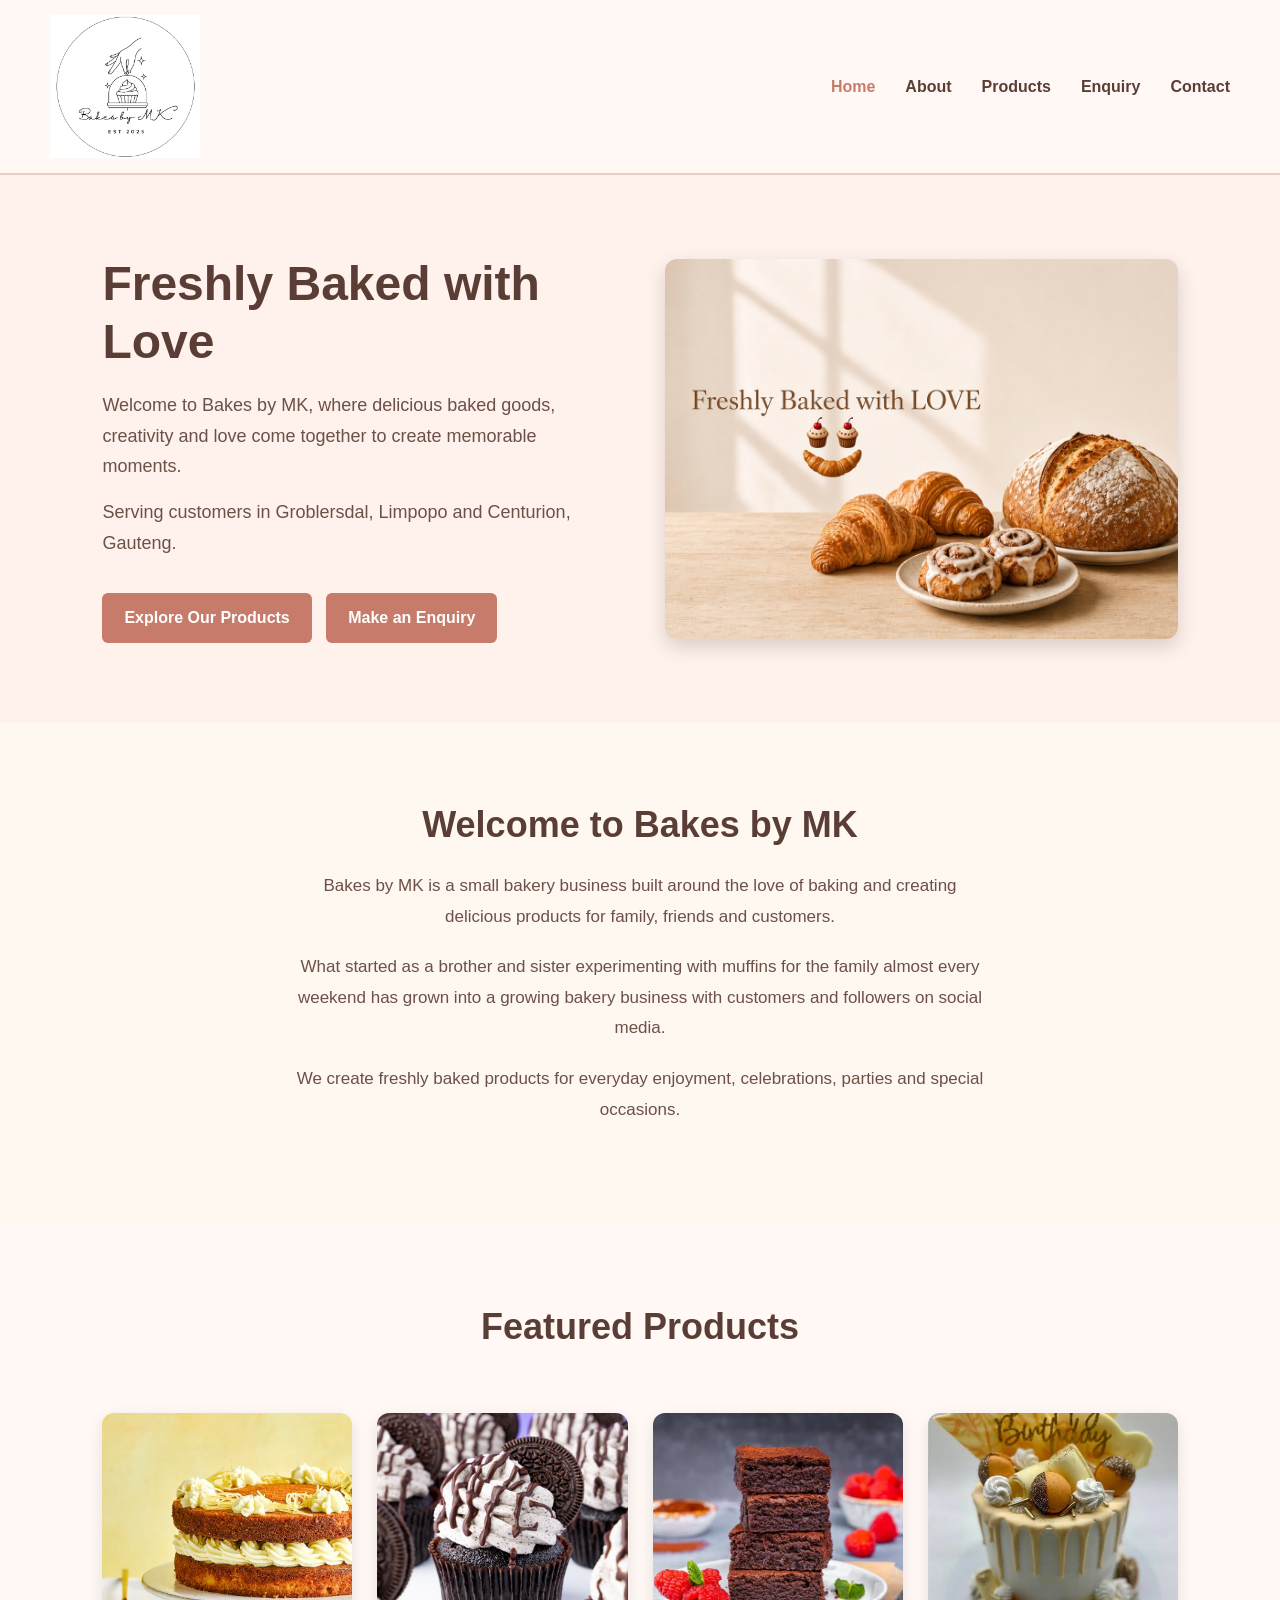
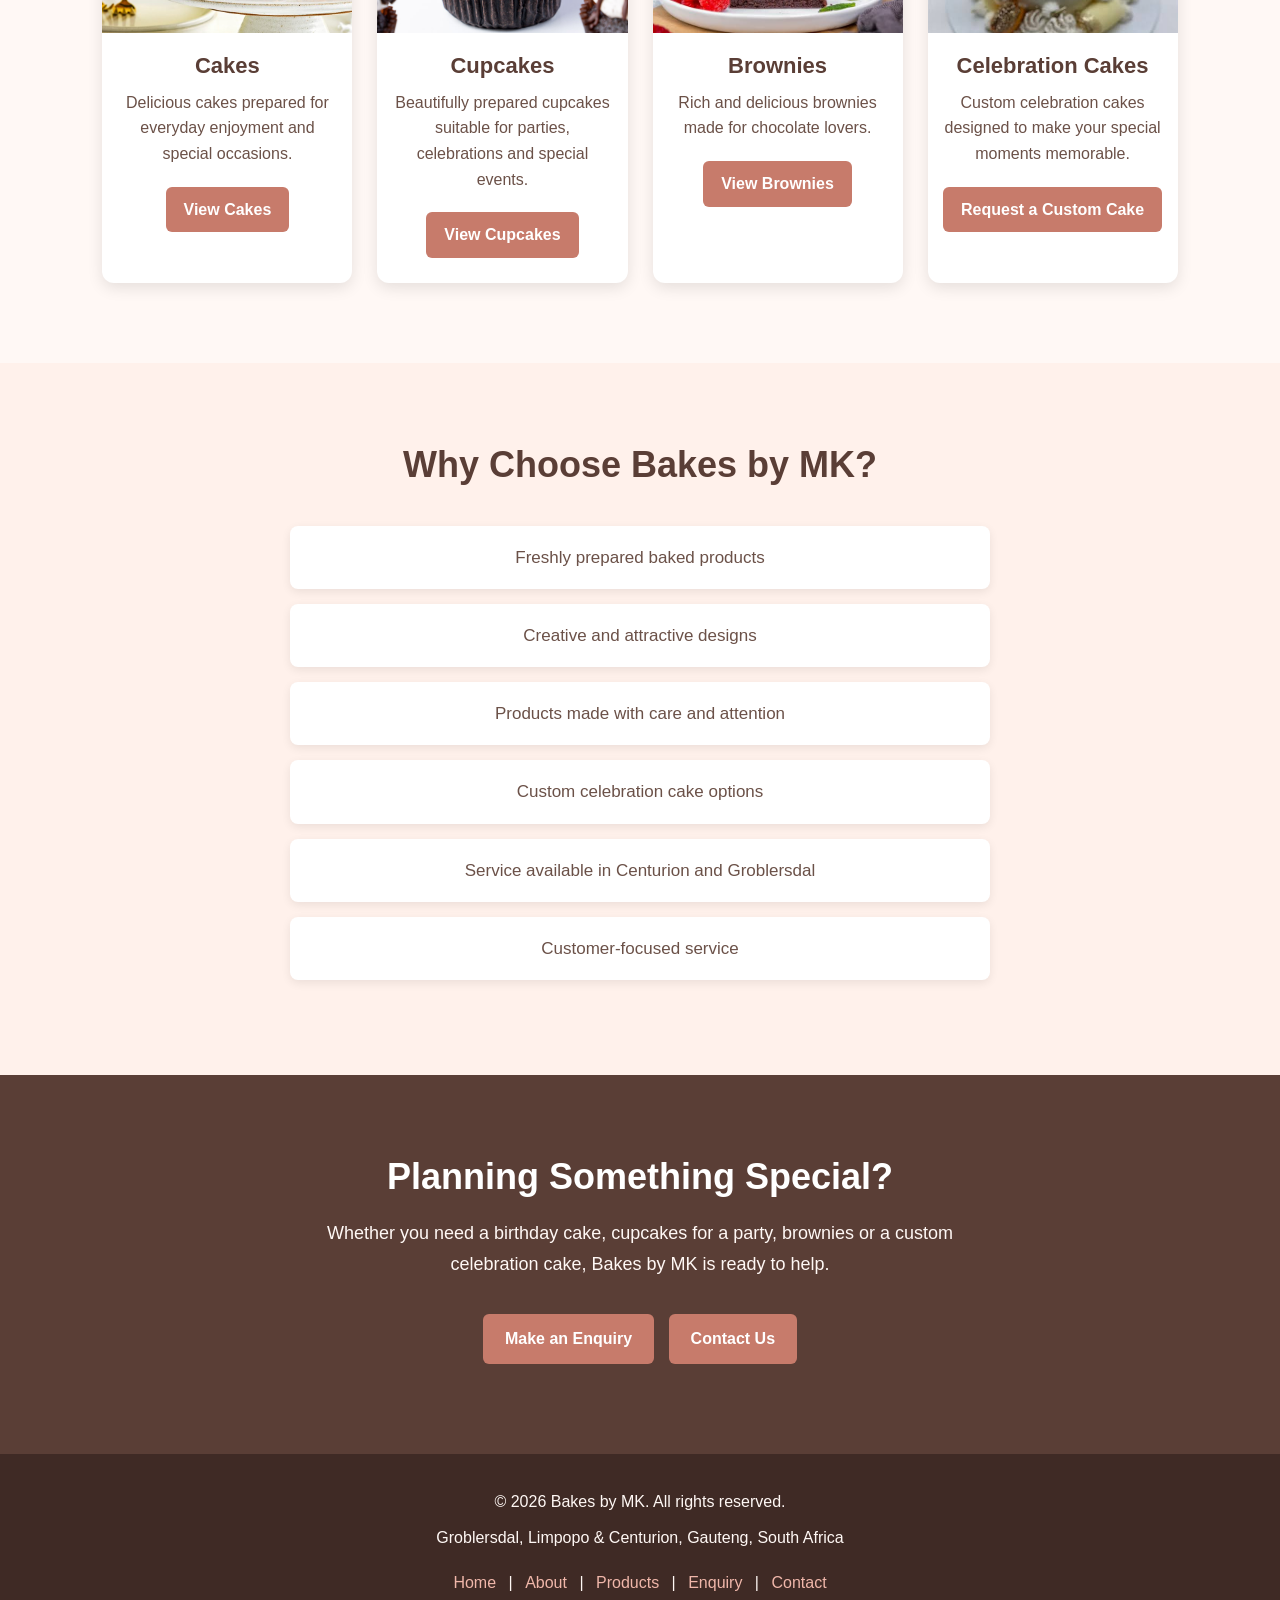
==== index.html @ 14712691 "Complete Part 2 CSS responsive design and documentation" ====
<!DOCTYPE html>
<html lang="en">
<head>
    <meta charset="UTF-8">
    <meta name="viewport" content="width=device-width, initial-scale=1.0">

    <meta name="description"
          content="Bakes by MK - Freshly baked cakes, cupcakes, brownies, pastries and custom celebration cakes in Centurion and Groblersdal, South Africa.">

    <meta name="keywords"
          content="Bakes by MK, bakery, cakes, cupcakes, brownies, pastries, celebration cakes, Centurion, Groblersdal">

    <meta name="author" content="Tshephang Matsepe">

    <title>Bakes by MK | Home</title>

    <link rel="stylesheet" href="css/style.css">
</head>

<body>

    <!-- Header -->
    <header>

        <!-- Business Logo -->
        <div class="logo">
            <a href="index.html">
                <img src="images/logo.png"
                     alt="Bakes by MK bakery logo"
                     width="150">
            </a>
        </div>

        <!-- Website Navigation -->
        <nav aria-label="Main navigation">
            <ul>
                <li><a href="index.html">Home</a></li>
                <li><a href="about.html">About</a></li>
                <li><a href="products.html">Products</a></li>
                <li><a href="enquiry.html">Enquiry</a></li>
                <li><a href="contact.html">Contact</a></li>
            </ul>
        </nav>

    </header>


    <!-- Main Content -->
    <main>

        <!-- Hero Section -->
        <section id="hero">

            <div class="hero-content">

                <h1>Freshly Baked with Love</h1>

                <p>
                    Welcome to Bakes by MK, where delicious baked goods,
                    creativity and love come together to create memorable
                    moments.
                </p>

                <p>
                    Serving customers in Groblersdal, Limpopo and
                    Centurion, Gauteng.
                </p>

                <a href="products.html">Explore Our Products</a>

                <a href="enquiry.html">Make an Enquiry</a>

            </div>

            <div class="hero-image">

               <picture>
    <source
        srcset="images/hero-bakery.jpg"
        media="(max-width: 600px)">
    <source
        srcset="images/hero-bakery.jpg"
        media="(max-width: 900px)">
    <img
        src="images/hero-bakery.jpg"
        alt="Freshly baked Bakes by MK bakery products">
</picture>
                     

            </div>

        </section>


        <!-- Introduction Section -->
        <section id="introduction">

            <h2>Welcome to Bakes by MK</h2>

            <p>
                Bakes by MK is a small bakery business built around the
                love of baking and creating delicious products for
                family, friends and customers.
            </p>

            <p>
                What started as a brother and sister experimenting with
                muffins for the family almost every weekend has grown
                into a growing bakery business with customers and
                followers on social media.
            </p>

            <p>
                We create freshly baked products for everyday enjoyment,
                celebrations, parties and special occasions.
            </p>

        </section>


        <!-- Featured Products -->
        <section id="featured-products">

            <h2>Featured Products</h2>

            <article>
                <img src="images/cakes.jpg"
                     alt="Freshly baked cakes">

                <h3>Cakes</h3>

                <p>
                    Delicious cakes prepared for everyday enjoyment
                    and special occasions.
                </p>

                <a href="products.html">View Cakes</a>
            </article>


            <article>
                <img src="images/cupcakes.jpg"
                     alt="Decorated cupcakes">

                <h3>Cupcakes</h3>

                <p>
                    Beautifully prepared cupcakes suitable for parties,
                    celebrations and special events.
                </p>

                <a href="products.html">View Cupcakes</a>
            </article>


            <article>
                <img src="images/brownies.jpg"
                     alt="Freshly baked brownies">

                <h3>Brownies</h3>

                <p>
                    Rich and delicious brownies made for chocolate
                    lovers.
                </p>

                <a href="products.html">View Brownies</a>
            </article>


            <article>
                <img src="images/celebration-cakes.jpg"
                     alt="Custom celebration cake">

                <h3>Celebration Cakes</h3>

                <p>
                    Custom celebration cakes designed to make your
                    special moments memorable.
                </p>

                <a href="enquiry.html">Request a Custom Cake</a>
            </article>

        </section>


        <!-- Why Choose Us -->
        <section id="why-choose-us">

            <h2>Why Choose Bakes by MK?</h2>

            <ul>
                <li>Freshly prepared baked products</li>
                <li>Creative and attractive designs</li>
                <li>Products made with care and attention</li>
                <li>Custom celebration cake options</li>
                <li>Service available in Centurion and Groblersdal</li>
                <li>Customer-focused service</li>
            </ul>

        </section>


        <!-- Call to Action -->
        <section id="call-to-action">

            <h2>Planning Something Special?</h2>

            <p>
                Whether you need a birthday cake, cupcakes for a party,
                brownies or a custom celebration cake, Bakes by MK is
                ready to help.
            </p>

            <a href="enquiry.html">Make an Enquiry</a>

            <a href="contact.html">Contact Us</a>

        </section>

    </main>


    <!-- Footer -->
    <footer>

        <p>
            &copy; 2026 Bakes by MK. All rights reserved.
        </p>

        <p>
            Groblersdal, Limpopo &amp; Centurion, Gauteng, South Africa
        </p>

        <nav aria-label="Footer navigation">
            <a href="index.html">Home</a> |
            <a href="about.html">About</a> |
            <a href="products.html">Products</a> |
            <a href="enquiry.html">Enquiry</a> |
            <a href="contact.html">Contact</a>
        </nav>

    </footer>


    <script src="js/script.js"></script>

</body>
</html>
---- css/style.css ----
/* ========================================
   WEDE5020-POE - BakesByMK Bakery
   Part 2: External CSS Stylesheet
   ======================================== */

/*  CSS RESET */
* {
    margin: 0;
    padding: 0;
    box-sizing: border-box;
}

/*  ROOT COLOUR VARIABLES  */
:root {
    --primary-colour: #8B4513;
    --secondary-colour: #D2691E;
    --accent-colour: #F4A460;
    --light-colour: #FFF8F0;
    --dark-colour: #3E2723;
    --white: #FFFFFF;
    --text-colour: #333333;
    --shadow: 0 0.25rem 0.75rem rgba(0, 0, 0, 0.15);
}

/*  BASE STYLES*/
html {
    scroll-behavior: smooth;
    font-size: 100%;
}


body {
    font-family: Arial, Helvetica, sans-serif;
    font-size: 1rem;
    line-height: 1.6;
    color: var(--text-colour);
    background-color: var(--light-colour);
}

/*  RESPONSIVE IMAGES */
img {
    max-width: 100%;
    height: auto;
    display: block;
}

/* TYPOGRAPHY  */
h1,
h2,
h3 {
    color: var(--dark-colour);
    line-height: 1.2;
    margin-bottom: 1rem;
}

h1 {
    font-size: 2.5rem;
}

h2 {
    font-size: 2rem;
}

h3 {
    font-size: 1.4rem;
}

p {
    margin-bottom: 1rem;
}

a {
    color: var(--primary-colour);
    text-decoration: none;
}

a:hover,
a:focus {
    color: var(--secondary-colour);
    text-decoration: underline;
}

/* ACCESSIBILITY*/
a:focus,
button:focus,
input:focus,
textarea:focus,
select:focus {
    outline: 0.2rem solid var(--accent-colour);
    outline-offset: 0.2rem;
}
/* =========================================
   HEADER AND NAVIGATION
   ========================================= */

header {
    display: flex;
    align-items: center;
    justify-content: space-between;
    padding: 0.9375rem 3.125rem;
    background-color: #fff8f5;
    border-bottom: 2px solid #e8cfc5;
    position: sticky;
    top: 0;
    z-index: 1000;
}

/* Logo */
.logo img {
    display: block;
    width: 150px;
    height: auto;
}

/* Navigation */
header nav ul {
    display: flex;
    align-items: center;
    gap: 30px;
    list-style: none;
    margin: 0;
    padding: 0;
}

header nav a {
    text-decoration: none;
    color: #5a3e36;
    font-weight: 600;
    font-size: 1rem;
    transition: color 0.3s ease;
}

header nav a:hover {
    color: #c77b6b;
}
header nav a:active {
    color: #a95f50;
}

/* Current page */
header nav a[href="index.html"] {
    color: #c77b6b;
}
/* =========================================
   HERO SECTION
   ========================================= */

#hero {
    display: flex;
    align-items: center;
    justify-content: space-between;
    gap: 50px;
    padding: 80px 8%;
    background-color: #fff1eb;
    min-height: 500px;
}

.hero-content {
    flex: 1;
    max-width: 600px;
}

.hero-content h1 {
    margin-bottom: 20px;
    font-size: 48px;
    color: #5a3e36;
}

.hero-content p {
    margin-bottom: 15px;
    font-size: 18px;
    line-height: 1.7;
    color: #6b5148;
}

.hero-content a {
    display: inline-block;
    margin-top: 20px;
    margin-right: 10px;
    padding: 12px 22px;
    background-color: #c77b6b;
    color: white;
    text-decoration: none;
    font-weight: 600;
    border-radius: 6px;
    transition: background-color 0.3s ease;
}

.hero-content a:hover {
    background-color: #a95f50;
}
.hero-content a:active {
    transform: translateY(1px);
}

.hero-image {
    flex: 1;
    text-align: center;
}

.hero-image img {
    width: 100%;
    max-width: 550px;
    height: 380px;
    object-fit: cover;
    border-radius: 12px;
    box-shadow: 0 8px 20px rgba(0, 0, 0, 0.15);
}
/* =========================================
   INTRODUCTION SECTION
   ========================================= */

#introduction {
    max-width: 900px;
    margin: 0 auto;
    padding: 80px 8%;
    text-align: center;
}

#introduction h2 {
    margin-bottom: 25px;
    font-size: 36px;
    color: #5a3e36;
}

#introduction p {
    margin-bottom: 20px;
    font-size: 17px;
    line-height: 1.8;
    color: #6b5148;
}
/* =========================================
   FEATURED PRODUCTS
   ========================================= */

#featured-products {
    padding: 80px 8%;
    background-color: #fff8f5;
}

#featured-products h2 {
    text-align: center;
    margin-bottom: 40px;
    font-size: 36px;
    color: #5a3e36;
}

#featured-products {
    display: grid;
    grid-template-columns: repeat(4, 1fr);
    gap: 25px;
}

#featured-products h2 {
    grid-column: 1 / -1;
}

#featured-products article {
    background-color: white;
    border-radius: 12px;
    overflow: hidden;
    padding-bottom: 25px;
    text-align: center;
    box-shadow: 0 5px 15px rgba(0, 0, 0, 0.1);
}

#featured-products article img {
    width: 100%;
    height: 220px;
    object-fit: cover;
}

#featured-products article h3 {
    margin: 20px 15px 10px;
    font-size: 22px;
    color: #5a3e36;
}

#featured-products article p {
    margin: 0 15px 20px;
    line-height: 1.6;
    color: #6b5148;
}

#featured-products article a {
    display: inline-block;
    padding: 10px 18px;
    background-color: #c77b6b;
    color: white;
    text-decoration: none;
    border-radius: 6px;
    font-weight: 600;
}

#featured-products article a:hover {
    background-color: #a95f50;
}
/* =========================================
   WHY CHOOSE US
   ========================================= */

#why-choose-us {
    padding: 80px 8%;
    text-align: center;
    background-color: #fff1eb;
}

#why-choose-us h2 {
    margin-bottom: 40px;
    font-size: 36px;
    color: #5a3e36;
}

#why-choose-us ul {
    max-width: 700px;
    margin: 0 auto;
    padding: 0;
    list-style: none;
}

#why-choose-us li {
    margin-bottom: 15px;
    padding: 18px 25px;
    background-color: white;
    border-radius: 8px;
    font-size: 17px;
    color: #6b5148;
    box-shadow: 0 3px 10px rgba(0, 0, 0, 0.08);
}
/* =========================================
   CALL TO ACTION
   ========================================= */

#call-to-action {
    padding: 80px 8%;
    text-align: center;
    background-color: #5a3e36;
}

#call-to-action h2 {
    margin-bottom: 20px;
    font-size: 36px;
    color: white;
}

#call-to-action p {
    max-width: 700px;
    margin: 0 auto 25px;
    font-size: 18px;
    line-height: 1.7;
    color: #fff8f5;
}

#call-to-action a {
    display: inline-block;
    margin: 10px 5px;
    padding: 12px 22px;
    background-color: #c77b6b;
    color: white;
    text-decoration: none;
    font-weight: 600;
    border-radius: 6px;
    transition: background-color 0.3s ease;
}

#call-to-action a:hover {
    background-color: #fff8f5;
    color: #5a3e36;
}
#call-to-action a:active {
    transform: translateY(1px);
}
/* =========================================
   FOOTER
   ========================================= */

footer {
    padding: 35px 8%;
    text-align: center;
    background-color: #3f2a25;
    color: #fff8f5;
}

footer p {
    margin-bottom: 10px;
    line-height: 1.6;
}

footer nav {
    margin-top: 20px;
}

footer nav a {
    color: #f0b7aa;
    text-decoration: none;
    margin: 0 8px;
    font-weight: 500;
}

footer nav a:hover {
    color: white;
    text-decoration: underline;
}
/* =========================================
   RESPONSIVE DESIGN
   ========================================= */

@media (max-width: 900px) {

    /* Header */
    header {
        flex-direction: column;
        padding: 20px;
    }

    header nav ul {
        flex-wrap: wrap;
        justify-content: center;
        gap: 15px;
        margin-top: 20px;
    }

    /* Hero */
    #hero {
        flex-direction: column;
        text-align: center;
        padding: 60px 8%;
    }

    .hero-content {
        max-width: 100%;
    }

    .hero-content h1 {
        font-size: 38px;
    }

    .hero-image img {
        height: auto;
    }

    /* Featured Products */
    #featured-products {
        grid-template-columns: repeat(2, 1fr);
    }
}


@media (max-width: 600px) {

    /* Header Navigation */
    header nav ul {
        flex-direction: column;
        gap: 12px;
    }

    /* Hero */
    .hero-content h1 {
        font-size: 32px;
    }

    .hero-content p {
        font-size: 16px;
    }

    /* Featured Products */
    #featured-products {
        grid-template-columns: 1fr;
    }

    /* Section Headings */
    #introduction h2,
    #featured-products h2,
    #why-choose-us h2,
    #call-to-action h2 {
        font-size: 28px;
    }

    /* Buttons */
    .hero-content a,
    #call-to-action a {
        display: block;
        margin: 15px auto;
        max-width: 250px;
    }

    /* Footer */
    footer nav a {
        display: inline-block;
        margin: 8px;
    }
}
/* =========================================
   ABOUT PAGE
   ========================================= */

/* Page Header */
.page-header {
    padding: 70px 8%;
    text-align: center;
    background-color: #fff1eb;
}

.page-header h1 {
    margin-bottom: 15px;
    font-size: 42px;
    color: #5a3e36;
}

.page-header p {
    font-size: 18px;
    color: #6b5148;
}


/* About Sections */
#our-story,
#about-business,
#mission,
#vision {
    max-width: 900px;
    margin: 0 auto;
    padding: 60px 8%;
}

#our-story h2,
#about-business h2,
#mission h2,
#vision h2,
#values h2 {
    margin-bottom: 25px;
    font-size: 32px;
    color: #5a3e36;
}

#our-story p,
#about-business p,
#mission p,
#vision p {
    margin-bottom: 18px;
    font-size: 17px;
    line-height: 1.8;
    color: #6b5148;
}


/* Alternate Backgrounds */
#about-business,
#vision {
    background-color: #fff8f5;
}


/* Values Section */
#values {
    padding: 70px 8%;
    text-align: center;
    background-color: #fff1eb;
}

#values h2 {
    margin-bottom: 40px;
}

#values article {
    display: inline-block;
    vertical-align: top;
    width: 28%;
    min-height: 180px;
    margin: 12px;
    padding: 25px;
    background-color: white;
    border-radius: 10px;
    box-shadow: 0 4px 12px rgba(0, 0, 0, 0.08);
}

#values article h3 {
    margin-bottom: 12px;
    color: #5a3e36;
}

#values article p {
    line-height: 1.6;
    color: #6b5148;
}


/* About Call to Action */
#about-cta {
    padding: 70px 8%;
    text-align: center;
    background-color: #5a3e36;
}

#about-cta h2 {
    margin-bottom: 20px;
    font-size: 34px;
    color: white;
}

#about-cta p {
    margin-bottom: 25px;
    font-size: 18px;
    color: #fff8f5;
}

#about-cta a {
    display: inline-block;
    margin: 8px;
    padding: 12px 22px;
    background-color: #c77b6b;
    color: white;
    text-decoration: none;
    font-weight: 600;
    border-radius: 6px;
}

#about-cta a:hover {
    background-color: #fff8f5;
    color: #5a3e36;
}


/* Responsive About Page */
@media (max-width: 900px) {

    #values article {
        width: 42%;
    }
}

@media (max-width: 600px) {

    .page-header h1 {
        font-size: 32px;
    }

    #our-story h2,
    #about-business h2,
    #mission h2,
    #vision h2,
    #values h2 {
        font-size: 28px;
    }

    #values article {
        display: block;
        width: 100%;
        margin: 15px 0;
    }

    #about-cta a {
        display: block;
        max-width: 240px;
        margin: 15px auto;
    }
}
/* =========================================
   PRODUCTS PAGE
   ========================================= */

/* Product Catalogue */
#product-catalogue {
    padding: 70px 8%;
    background-color: #fff8f5;
    display: grid;
    grid-template-columns: repeat(3, 1fr);
    gap: 30px;
}

#product-catalogue h2 {
    grid-column: 1 / -1;
    text-align: center;
    margin-bottom: 20px;
    font-size: 36px;
    color: #5a3e36;
}


/* Product Cards */
.product-card {
    background-color: white;
    border-radius: 12px;
    overflow: hidden;
    box-shadow: 0 5px 15px rgba(0, 0, 0, 0.1);
    text-align: center;
    transition: transform 0.3s ease;
}

.product-card:hover {
    transform: translateY(-8px);
}

.product-card img {
    width: 100%;
    height: 230px;
    object-fit: cover;
}

.product-information {
    padding: 25px;
}

.product-information h3 {
    margin-bottom: 12px;
    font-size: 23px;
    color: #5a3e36;
}

.product-information p {
    margin-bottom: 20px;
    line-height: 1.6;
    color: #6b5148;
}

.product-information a {
    display: inline-block;
    padding: 11px 18px;
    background-color: #c77b6b;
    color: white;
    text-decoration: none;
    font-weight: 600;
    border-radius: 6px;
    transition: background-color 0.3s ease;
}

.product-information a:hover {
    background-color: #a95f50;
}


/* Product Information Section */
#product-information {
    padding: 80px 8%;
    text-align: center;
    background-color: #fff1eb;
}

#product-information h2 {
    margin-bottom: 20px;
    font-size: 34px;
    color: #5a3e36;
}

#product-information p {
    max-width: 700px;
    margin: 0 auto 15px;
    font-size: 17px;
    line-height: 1.7;
    color: #6b5148;
}

#product-information a {
    display: inline-block;
    margin-top: 20px;
    padding: 12px 22px;
    background-color: #c77b6b;
    color: white;
    text-decoration: none;
    font-weight: 600;
    border-radius: 6px;
}

#product-information a:hover {
    background-color: #a95f50;
}


/* Responsive Products Page */
@media (max-width: 900px) {

    #product-catalogue {
        grid-template-columns: repeat(2, 1fr);
    }
}

@media (max-width: 600px) {

    #product-catalogue {
        grid-template-columns: 1fr;
    }

    #product-catalogue h2 {
        font-size: 28px;
    }

    .product-information h3 {
        font-size: 21px;
    }
}
/* =========================================
   ENQUIRY PAGE
   ========================================= */

#enquiry-form {
    max-width: 850px;
    margin: 0 auto;
    padding: 70px 8%;
}

#enquiry-form h2 {
    margin-bottom: 35px;
    text-align: center;
    font-size: 34px;
    color: #5a3e36;
}

/* Form Groups */
.form-group {
    margin-bottom: 25px;
}

.form-group label,
fieldset legend {
    display: block;
    margin-bottom: 8px;
    font-weight: 600;
    color: #5a3e36;
}

/* Inputs */
.form-group input,
.form-group select,
.form-group textarea {
    width: 100%;
    padding: 13px 15px;
    border: 1px solid #d8b9af;
    border-radius: 6px;
    background-color: #fff8f5;
    color: #5a3e36;
    font-family: inherit;
    font-size: 16px;
    box-sizing: border-box;
}

.form-group textarea {
    resize: vertical;
}

/* Focus Effect */
.form-group input:focus,
.form-group select:focus,
.form-group textarea:focus {
    outline: none;
    border-color: #c77b6b;
    box-shadow: 0 0 0 3px rgba(199, 123, 107, 0.15);
}

/* Radio Buttons */
#enquiry-form fieldset {
    margin-bottom: 25px;
    padding: 20px;
    border: 1px solid #d8b9af;
    border-radius: 8px;
    background-color: #fff8f5;
}

#enquiry-form fieldset div {
    margin-top: 10px;
}

#enquiry-form fieldset input[type="radio"] {
    margin-right: 8px;
}

#enquiry-form fieldset label {
    color: #6b5148;
}

/* Buttons */
#enquiry-form button {
    margin-right: 10px;
    padding: 13px 24px;
    border: none;
    border-radius: 6px;
    background-color: #c77b6b;
    color: white;
    font-size: 16px;
    font-weight: 600;
    cursor: pointer;
    transition: background-color 0.3s ease;
}

#enquiry-form button:hover {
    background-color: #a95f50;
}

/* Enquiry Information */
#enquiry-information {
    padding: 70px 8%;
    text-align: center;
    background-color: #fff1eb;
}

#enquiry-information h2 {
    margin-bottom: 20px;
    font-size: 34px;
    color: #5a3e36;
}

#enquiry-information p {
    max-width: 750px;
    margin: 0 auto 15px;
    line-height: 1.7;
    color: #6b5148;
}

/* Responsive Enquiry Form */
@media (max-width: 600px) {

    #enquiry-form {
        padding: 50px 6%;
    }

    #enquiry-form h2 {
        font-size: 28px;
    }

    #enquiry-form button {
        display: block;
        width: 100%;
        margin: 10px 0;
    }
}
/* =========================================
   CONTACT PAGE
   ========================================= */

/* Contact Details */
#contact-details {
    max-width: 1000px;
    margin: 0 auto;
    padding: 70px 8%;
    text-align: center;
}

#contact-details h2 {
    margin-bottom: 20px;
    font-size: 34px;
    color: #5a3e36;
}

#contact-details > p {
    max-width: 750px;
    margin: 0 auto 40px;
    line-height: 1.7;
    color: #6b5148;
}

/* Contact Cards */
#contact-details article {
    display: inline-block;
    vertical-align: top;
    width: 28%;
    min-width: 240px;
    margin: 10px;
    padding: 25px;
    box-sizing: border-box;
    background-color: #fff8f5;
    border: 1px solid #ead5ce;
    border-radius: 10px;
}

#contact-details article h3 {
    margin-bottom: 15px;
    color: #5a3e36;
    font-size: 22px;
}

#contact-details article p {
    color: #6b5148;
    line-height: 1.6;
}

#contact-details article a {
    color: #a95f50;
    font-weight: 600;
    text-decoration: none;
}

#contact-details article a:hover {
    text-decoration: underline;
}

/* Social Media List */
#contact-details article ul {
    padding: 0;
    margin: 15px 0 0;
    list-style: none;
}

#contact-details article li {
    margin: 10px 0;
    color: #6b5148;
}


/* =========================================
   OPERATING HOURS
   ========================================= */

#operating-hours {
    padding: 70px 8%;
    text-align: center;
    background-color: #fff1eb;
}

#operating-hours h2 {
    margin-bottom: 30px;
    font-size: 34px;
    color: #5a3e36;
}

#operating-hours table {
    width: 100%;
    max-width: 750px;
    margin: 0 auto 25px;
    border-collapse: collapse;
    background-color: #fff8f5;
    box-shadow: 0 4px 12px rgba(90, 62, 54, 0.08);
}

#operating-hours th,
#operating-hours td {
    padding: 14px 18px;
    border: 1px solid #d8b9af;
}

#operating-hours th {
    background-color: #c77b6b;
    color: white;
    font-weight: 600;
}

#operating-hours td {
    color: #6b5148;
}

#operating-hours tr:nth-child(even) td {
    background-color: #fff1eb;
}

#operating-hours > p {
    color: #6b5148;
    font-size: 15px;
}


/* =========================================
   LOCATIONS
   ========================================= */

#locations {
    max-width: 1000px;
    margin: 0 auto;
    padding: 70px 8%;
    text-align: center;
}

#locations h2 {
    margin-bottom: 20px;
    font-size: 34px;
    color: #5a3e36;
}

#locations > p {
    max-width: 750px;
    margin: 0 auto 40px;
    line-height: 1.7;
    color: #6b5148;
}

#locations article {
    display: inline-block;
    vertical-align: top;
    width: 42%;
    min-width: 280px;
    margin: 10px;
    padding: 30px;
    box-sizing: border-box;
    background-color: #fff8f5;
    border: 1px solid #ead5ce;
    border-radius: 10px;
}

#locations article h3 {
    margin-bottom: 15px;
    color: #5a3e36;
    font-size: 22px;
}

#locations article p {
    color: #6b5148;
    line-height: 1.7;
}


/* =========================================
   MAP
   ========================================= */

#map {
    padding: 70px 8%;
    text-align: center;
    background-color: #fff1eb;
}

#map h2 {
    margin-bottom: 20px;
    font-size: 34px;
    color: #5a3e36;
}

#map > p {
    max-width: 750px;
    margin: 0 auto 30px;
    color: #6b5148;
    line-height: 1.7;
}

.map-placeholder {
    display: flex;
    align-items: center;
    justify-content: center;
    max-width: 900px;
    height: 280px;
    margin: 0 auto;
    border: 2px dashed #c77b6b;
    border-radius: 10px;
    background-color: #fff8f5;
}

.map-placeholder p {
    color: #6b5148;
    font-weight: 600;
}


/* =========================================
   CONTACT CTA
   ========================================= */

#contact-cta {
    padding: 70px 8%;
    text-align: center;
    background-color: #c77b6b;
}

#contact-cta h2 {
    margin-bottom: 15px;
    font-size: 34px;
    color: white;
}

#contact-cta p {
    margin-bottom: 25px;
    color: white;
    line-height: 1.7;
}

#contact-cta a {
    display: inline-block;
    padding: 13px 28px;
    border-radius: 6px;
    background-color: white;
    color: #a95f50;
    font-weight: 600;
    text-decoration: none;
    transition: background-color 0.3s ease;
}

#contact-cta a:hover {
    background-color: #fff1eb;
}


/* =========================================
   RESPONSIVE CONTACT PAGE
   ========================================= */

@media (max-width: 700px) {

    #contact-details,
    #locations {
        padding: 50px 6%;
    }

    #contact-details h2,
    #operating-hours h2,
    #locations h2,
    #map h2,
    #contact-cta h2 {
        font-size: 28px;
    }

    #contact-details article,
    #locations article {
        display: block;
        width: 100%;
        min-width: 0;
        margin: 15px 0;
    }

    #operating-hours,
    #map,
    #contact-cta {
        padding: 50px 6%;
    }

    #operating-hours table {
        font-size: 14px;
    }

    #operating-hours th,
    #operating-hours td {
        padding: 11px 8px;
    }

    .map-placeholder {
        height: 220px;
    }
}
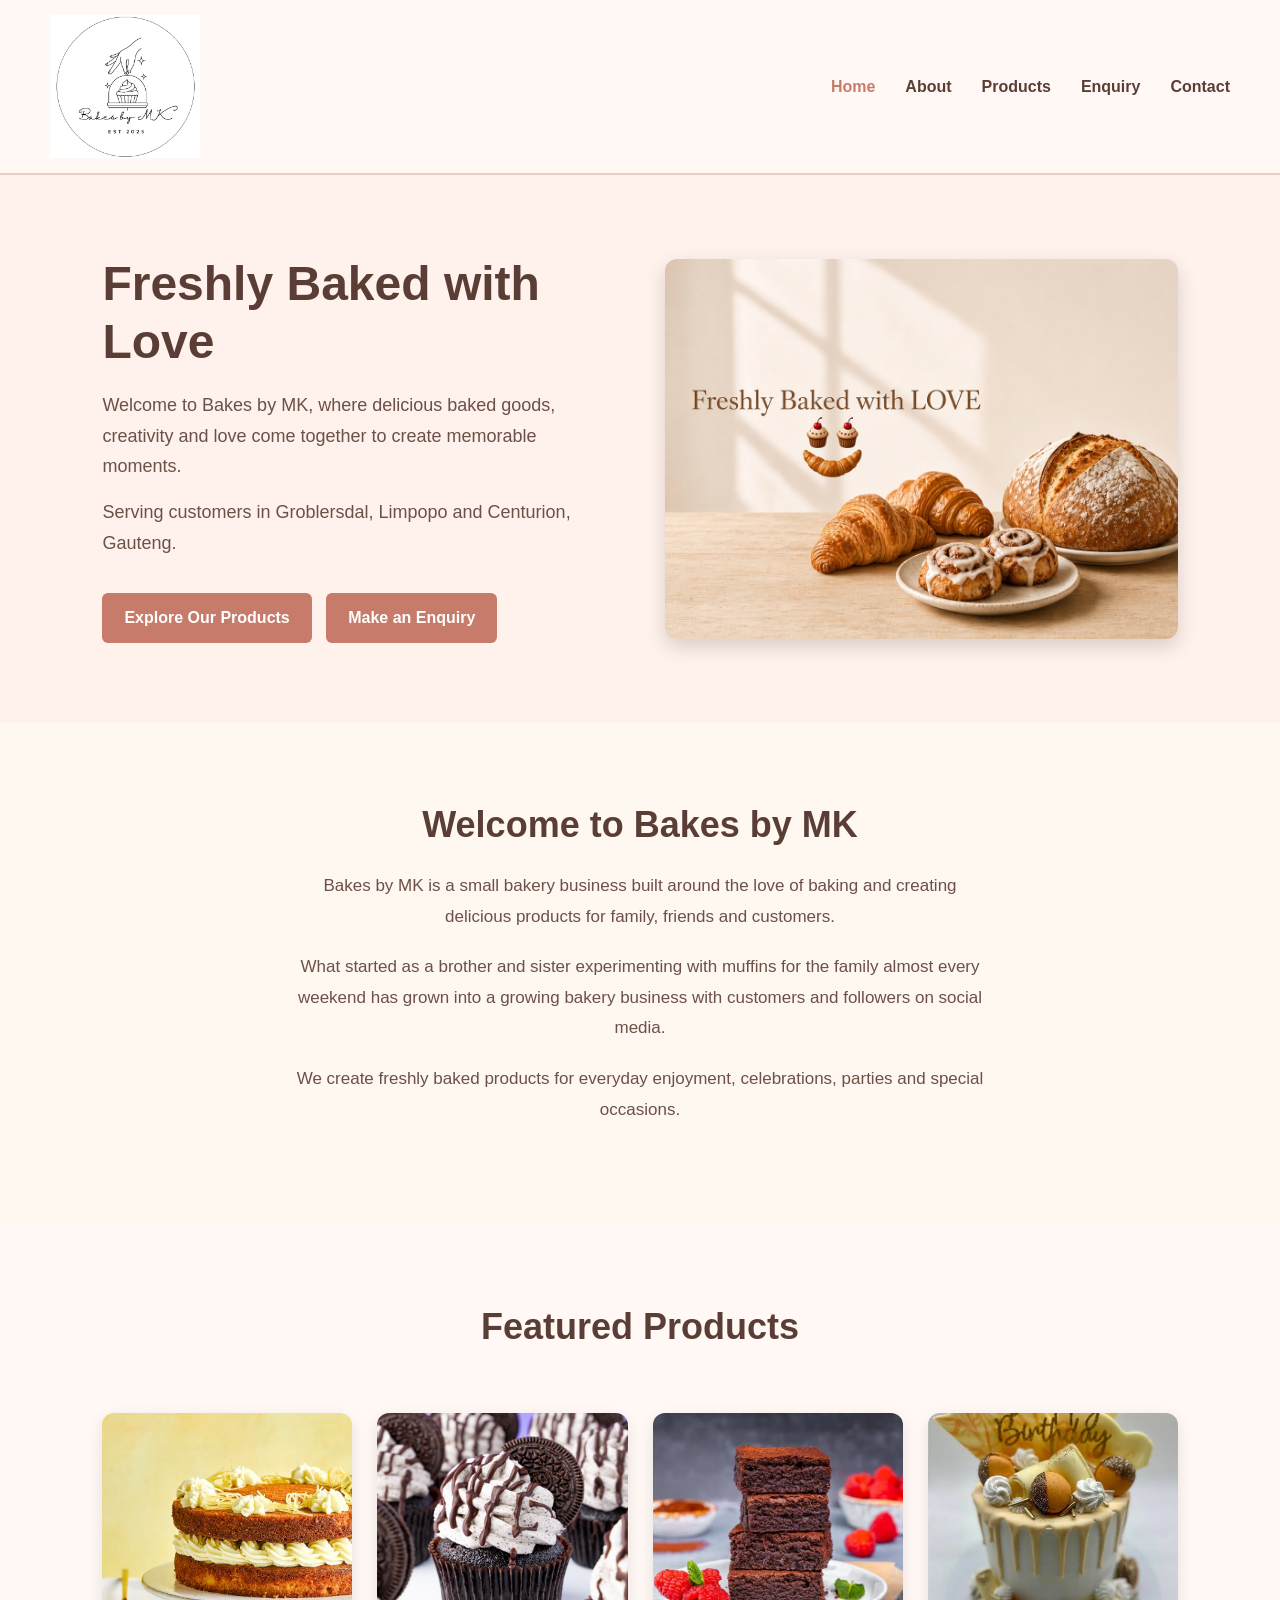
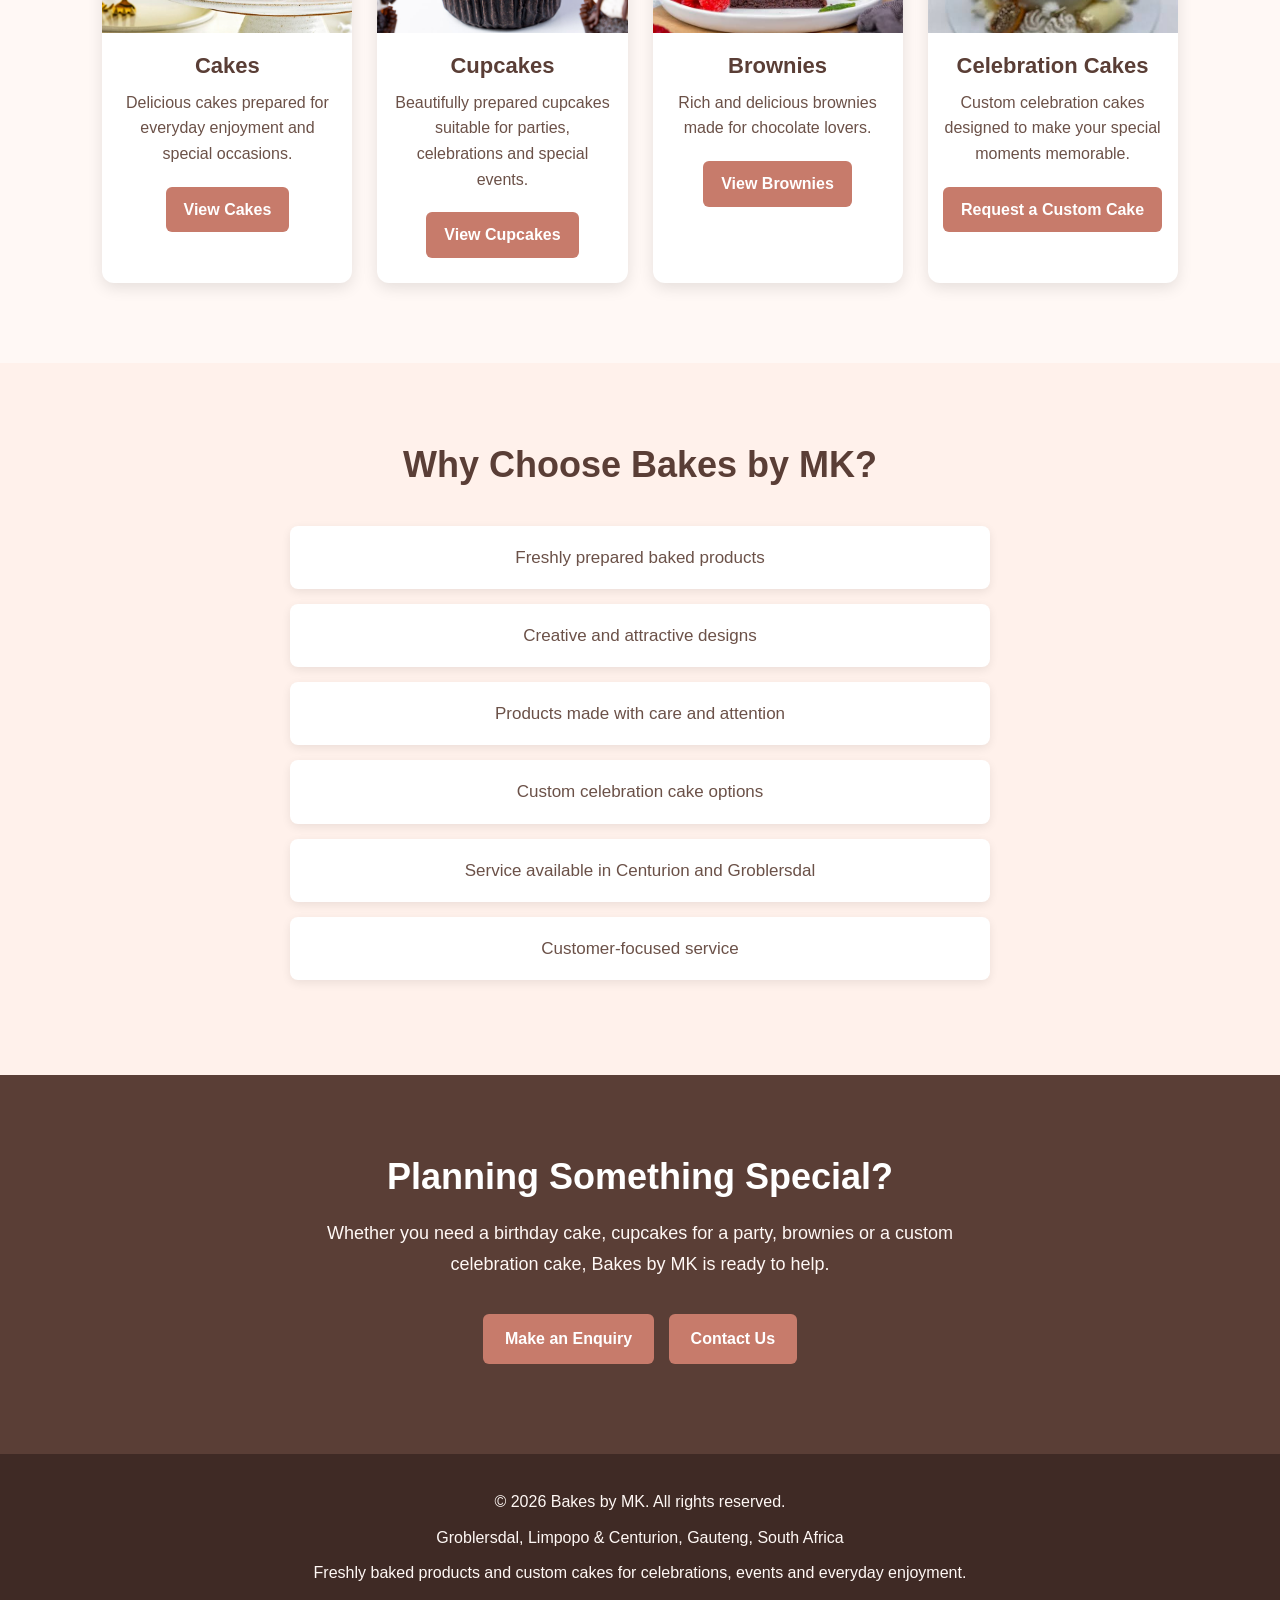
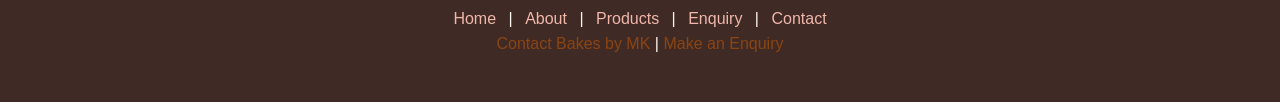
==== commit 9b820b23: "Complete Part 3 JavaScript SEO forms and responsive improvements" ====
--- a/index.html
+++ b/index.html
@@ -1,45 +1,111 @@
 <!DOCTYPE html>
 <html lang="en">
+
 <head>
+
     <meta charset="UTF-8">
-    <meta name="viewport" content="width=device-width, initial-scale=1.0">
-
-    <meta name="description"
-          content="Bakes by MK - Freshly baked cakes, cupcakes, brownies, pastries and custom celebration cakes in Centurion and Groblersdal, South Africa.">
-
-    <meta name="keywords"
-          content="Bakes by MK, bakery, cakes, cupcakes, brownies, pastries, celebration cakes, Centurion, Groblersdal">
-
-    <meta name="author" content="Tshephang Matsepe">
+
+    <meta
+        name="viewport"
+        content="width=device-width, initial-scale=1.0">
+
+    <meta
+        name="description"
+        content="Bakes by MK offers freshly baked cakes, cupcakes, brownies, cookies, pastries and custom celebration cakes in Centurion and Groblersdal, South Africa.">
+
+    <meta
+        name="keywords"
+        content="Bakes by MK, bakery, cakes, cupcakes, brownies, cookies, pastries, custom cakes, celebration cakes, Centurion bakery, Groblersdal bakery, South Africa">
+
+    <meta
+        name="author"
+        content="Tshephang Matsepe">
 
     <title>Bakes by MK | Home</title>
 
-    <link rel="stylesheet" href="css/style.css">
+   <link rel="icon" type="image/png" href="images/favicon.png">
+
+    <link
+        rel="stylesheet"
+        href="css/style.css">
+
+
+    <!-- Local Business SEO Schema -->
+    <script type="application/ld+json">
+    {
+        "@context": "https://schema.org",
+        "@type": "Bakery",
+        "name": "Bakes by MK",
+        "description": "Freshly baked cakes, cupcakes, brownies, cookies, pastries and custom celebration cakes.",
+        "url": "https://deric04.github.io/WEDE5020-POE/",
+        "areaServed": [
+            {
+                "@type": "City",
+                "name": "Centurion"
+            },
+            {
+                "@type": "City",
+                "name": "Groblersdal"
+            }
+        ],
+        "address": {
+            "@type": "PostalAddress",
+            "addressCountry": "ZA"
+        }
+    }
+    </script>
+
 </head>
 
+
 <body>
+
 
     <!-- Header -->
     <header>
 
         <!-- Business Logo -->
         <div class="logo">
+
             <a href="index.html">
-                <img src="images/logo.png"
-                     alt="Bakes by MK bakery logo"
-                     width="150">
+
+                <img
+                    src="images/logo.png"
+                    alt="Bakes by MK bakery logo"
+                    width="150">
+
             </a>
+
         </div>
+
 
         <!-- Website Navigation -->
         <nav aria-label="Main navigation">
+
             <ul>
-                <li><a href="index.html">Home</a></li>
-                <li><a href="about.html">About</a></li>
-                <li><a href="products.html">Products</a></li>
-                <li><a href="enquiry.html">Enquiry</a></li>
-                <li><a href="contact.html">Contact</a></li>
+
+                <li>
+                    <a href="index.html">Home</a>
+                </li>
+
+                <li>
+                    <a href="about.html">About</a>
+                </li>
+
+                <li>
+                    <a href="products.html">Products</a>
+                </li>
+
+                <li>
+                    <a href="enquiry.html">Enquiry</a>
+                </li>
+
+                <li>
+                    <a href="contact.html">Contact</a>
+                </li>
+
             </ul>
+
         </nav>
 
     </header>
@@ -47,6 +113,7 @@
 
     <!-- Main Content -->
     <main>
+
 
         <!-- Hero Section -->
         <section id="hero">
@@ -66,26 +133,41 @@
                     Centurion, Gauteng.
                 </p>
 
-                <a href="products.html">Explore Our Products</a>
-
-                <a href="enquiry.html">Make an Enquiry</a>
+                <a href="products.html">
+                    Explore Our Products
+                </a>
+
+                <a href="enquiry.html">
+                    Make an Enquiry
+                </a>
 
             </div>
 
+
             <div class="hero-image">
 
-               <picture>
-    <source
-        srcset="images/hero-bakery.jpg"
-        media="(max-width: 600px)">
-    <source
-        srcset="images/hero-bakery.jpg"
-        media="(max-width: 900px)">
-    <img
-        src="images/hero-bakery.jpg"
-        alt="Freshly baked Bakes by MK bakery products">
-</picture>
-                     
+                <picture>
+
+                    <source
+                        srcset="images/hero-bakery.jpg"
+                        media="(max-width: 600px)">
+
+                    <source
+                        srcset="images/hero-bakery.jpg"
+                        media="(max-width: 900px)">
+
+                    <img
+                        src="images/hero-bakery.jpg"
+                        srcset="images/hero-bakery.jpg 1200w"
+                        sizes="(max-width: 600px) 100vw,
+                               (max-width: 900px) 50vw,
+                               50vw"
+                        alt="Freshly baked Bakes by MK bakery products"
+                        width="1200"
+                        height="800"
+                        fetchpriority="high">
+
+                </picture>
 
             </div>
 
@@ -123,9 +205,15 @@
 
             <h2>Featured Products</h2>
 
+
             <article>
-                <img src="images/cakes.jpg"
-                     alt="Freshly baked cakes">
+
+                <img
+                    src="images/cakes.jpg"
+                    alt="Freshly baked cakes from Bakes by MK"
+                    loading="lazy"
+                    width="800"
+                    height="600">
 
                 <h3>Cakes</h3>
 
@@ -134,13 +222,21 @@
                     and special occasions.
                 </p>
 
-                <a href="products.html">View Cakes</a>
+                <a href="products.html">
+                    View Cakes
+                </a>
+
             </article>
 
 
             <article>
-                <img src="images/cupcakes.jpg"
-                     alt="Decorated cupcakes">
+
+                <img
+                    src="images/cupcakes.jpg"
+                    alt="Decorated cupcakes from Bakes by MK"
+                    loading="lazy"
+                    width="800"
+                    height="600">
 
                 <h3>Cupcakes</h3>
 
@@ -149,13 +245,21 @@
                     celebrations and special events.
                 </p>
 
-                <a href="products.html">View Cupcakes</a>
+                <a href="products.html">
+                    View Cupcakes
+                </a>
+
             </article>
 
 
             <article>
-                <img src="images/brownies.jpg"
-                     alt="Freshly baked brownies">
+
+                <img
+                    src="images/brownies.jpg"
+                    alt="Freshly baked brownies from Bakes by MK"
+                    loading="lazy"
+                    width="800"
+                    height="600">
 
                 <h3>Brownies</h3>
 
@@ -164,13 +268,21 @@
                     lovers.
                 </p>
 
-                <a href="products.html">View Brownies</a>
+                <a href="products.html">
+                    View Brownies
+                </a>
+
             </article>
 
 
             <article>
-                <img src="images/celebration-cakes.jpg"
-                     alt="Custom celebration cake">
+
+                <img
+                    src="images/celebration-cakes.jpg"
+                    alt="Custom celebration cake from Bakes by MK"
+                    loading="lazy"
+                    width="800"
+                    height="600">
 
                 <h3>Celebration Cakes</h3>
 
@@ -179,7 +291,10 @@
                     special moments memorable.
                 </p>
 
-                <a href="enquiry.html">Request a Custom Cake</a>
+                <a href="enquiry.html">
+                    Request a Custom Cake
+                </a>
+
             </article>
 
         </section>
@@ -191,12 +306,31 @@
             <h2>Why Choose Bakes by MK?</h2>
 
             <ul>
-                <li>Freshly prepared baked products</li>
-                <li>Creative and attractive designs</li>
-                <li>Products made with care and attention</li>
-                <li>Custom celebration cake options</li>
-                <li>Service available in Centurion and Groblersdal</li>
-                <li>Customer-focused service</li>
+
+                <li>
+                    Freshly prepared baked products
+                </li>
+
+                <li>
+                    Creative and attractive designs
+                </li>
+
+                <li>
+                    Products made with care and attention
+                </li>
+
+                <li>
+                    Custom celebration cake options
+                </li>
+
+                <li>
+                    Service available in Centurion and Groblersdal
+                </li>
+
+                <li>
+                    Customer-focused service
+                </li>
+
             </ul>
 
         </section>
@@ -213,9 +347,13 @@
                 ready to help.
             </p>
 
-            <a href="enquiry.html">Make an Enquiry</a>
-
-            <a href="contact.html">Contact Us</a>
+            <a href="enquiry.html">
+                Make an Enquiry
+            </a>
+
+            <a href="contact.html">
+                Contact Us
+            </a>
 
         </section>
 
@@ -233,18 +371,44 @@
             Groblersdal, Limpopo &amp; Centurion, Gauteng, South Africa
         </p>
 
+        <p>
+            Freshly baked products and custom cakes for celebrations,
+            events and everyday enjoyment.
+        </p>
+
         <nav aria-label="Footer navigation">
+
             <a href="index.html">Home</a> |
             <a href="about.html">About</a> |
             <a href="products.html">Products</a> |
             <a href="enquiry.html">Enquiry</a> |
             <a href="contact.html">Contact</a>
+
         </nav>
 
+        <p>
+
+            <a href="contact.html">
+                Contact Bakes by MK
+            </a>
+
+            |
+
+            <a href="enquiry.html">
+                Make an Enquiry
+            </a>
+
+        </p>
+
     </footer>
 
 
-    <script src="js/script.js"></script>
+    <!-- JavaScript -->
+    <script
+        src="js/script.js"
+        defer>
+    </script>
 
 </body>
+
 </html>
--- a/css/style.css
+++ b/css/style.css
@@ -1219,4 +1219,148 @@
     .map-placeholder {
         height: 220px;
     }
+}
+/* FAQ Section */
+.faq-section {
+    max-width: 900px;
+    margin: 3rem auto;
+    padding: 0 1rem;
+}
+
+.faq-section h2 {
+    text-align: center;
+    margin-bottom: 2rem;
+}
+
+.faq-item {
+    margin-bottom: 1rem;
+    border: 1px solid var(--accent-colour);
+    border-radius: 0.5rem;
+    overflow: hidden;
+    box-shadow: var(--shadow);
+}
+
+.faq-question {
+    width: 100%;
+    padding: 1rem;
+    border: none;
+    background-color: var(--light-colour);
+    color: var(--dark-colour);
+    font-size: 1rem;
+    font-weight: bold;
+    text-align: left;
+    cursor: pointer;
+}
+
+.faq-question:hover,
+.faq-question:focus {
+    background-color: var(--accent-colour);
+    color: var(--white);
+}
+
+.faq-answer {
+    display: none;
+    padding: 1rem;
+    background-color: var(--white);
+}
+
+.faq-answer p {
+    margin-bottom: 0;
+}
+/* Enquiry Form Response */
+.form-response {
+    display: none;
+    margin-top: 1rem;
+    padding: 1rem;
+    border: 1px solid var(--accent-colour);
+    border-radius: 0.5rem;
+    background-color: var(--light-colour);
+    color: var(--dark-colour);
+    font-weight: 600;
+    line-height: 1.6;
+}
+.contact-email-button {
+    padding: 0.75rem 1.25rem;
+    background-color: var(--accent-colour);
+    color: var(--white);
+    text-decoration: none;
+    border-radius: 0.5rem;
+    font-weight: bold;
+    transition: 0.3s ease;
+}
+
+.contact-email-button:hover,
+.contact-email-button:focus {
+    background-color: var(--dark-colour);
+    color: var(--white);
+}
+
+.contact-email-button:active {
+    transform: scale(0.98);
+}
+/* Form Validation Feedback */
+.form-response {
+    animation: responseFadeIn 0.3s ease-in;
+}
+
+@keyframes responseFadeIn {
+    from {
+        opacity: 0;
+        transform: translateY(-5px);
+    }
+
+    to {
+        opacity: 1;
+        transform: translateY(0);
+    }
+}
+/* Product Search */
+.product-search {
+    max-width: 600px;
+    margin: 0 auto 2rem;
+    text-align: center;
+}
+
+.product-search label {
+    display: block;
+    margin-bottom: 0.5rem;
+    font-weight: bold;
+}
+
+.product-search input {
+    width: 100%;
+    padding: 0.75rem;
+    border: 1px solid var(--accent-colour);
+    border-radius: 0.5rem;
+    font-size: 1rem;
+}
+
+.product-search input:focus {
+    outline: 2px solid var(--accent-colour);
+    outline-offset: 2px;
+}
+ /* Project Video */
+.project-video {
+    max-width: 900px;
+    margin: 3rem auto;
+    padding: 2rem 1rem;
+    text-align: center;
+}
+
+.project-video h2 {
+    margin-bottom: 1rem;
+}
+
+.project-video p {
+    margin-bottom: 1.5rem;
+}
+
+.project-video video {
+    width: 100%;
+    max-width: 900px;
+    height: auto;
+    display: block;
+    margin: 0 auto;
+    border-radius: 0.5rem;
+    box-shadow: var(--shadow);
 }
